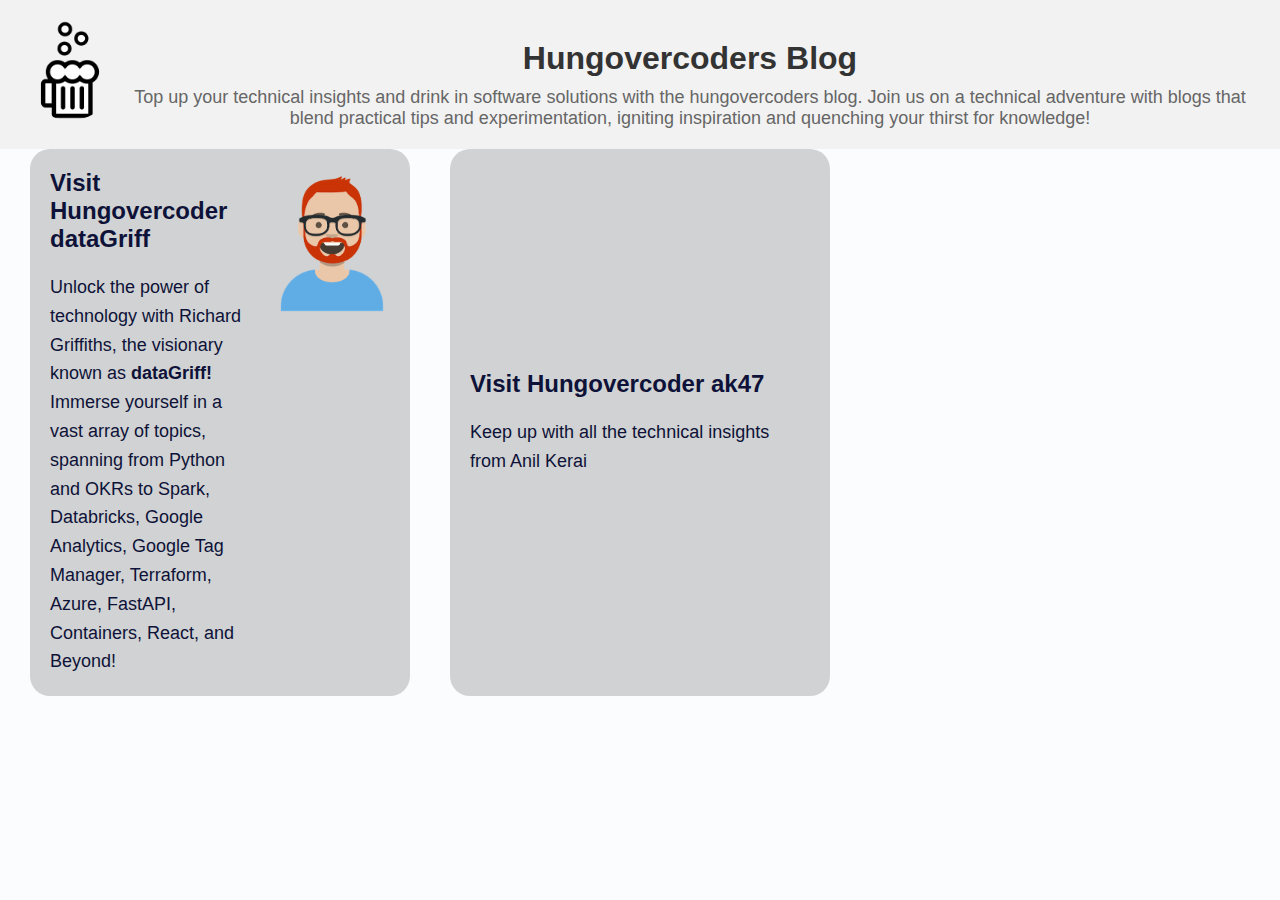
==== docs/index.html @ d2330ed2 "reduced text" ====
<!DOCTYPE html>
<html lang="en">

<head>
  <meta charset="UTF-8" />

  <!-- Primary Meta Tags -->
  <title>Hungovercoders Blog | Technical Insights, Expertise, and Creative Solutions for Software, Data, Architecture,
    and Teams</title>
  <meta name="title"
    content="Hungovercoders Blog | Technical Insights, Expertise, and Creative Solutions for Software, Data, Architecture, and Teams">
  <meta name="description"
    content="Raise your glass to an exhilarating journey as you delve into a captivating realm of technical insights, expert guidance, and intoxicatingly ingenious solutions for software development, data management, architectural design, and team collaboration. Prepare to be pleasantly surprised by a blog that blends practical tips, innovative approaches, and industry best practices, crafting a heady concoction to navigate the ever-evolving landscape of technology. Quench your thirst for knowledge, find inspiration, and seize control with our handcrafted resources, perfectly crafted for tech enthusiasts in the realms of software, data, architecture, and team management. Let's raise the bar and make your tech adventures as memorable as a spirited celebration!">
  <meta name="author" content="Richard Griffiths">
  <meta name="viewport" content="width=device-width, initial-scale=1.0">

  <!-- Open Graph / Facebook -->
  <meta property="og:type" content="website">
  <meta property="og:url" content="https://blog.hungovercoders.com/">
  <meta property="og:title"
    content="Hungovercoders Blog | Technical Insights, Expertise, and Creative Solutions for Software, Data, Architecture, and Teams">
  <meta property="og:description"
    content="Raise your glass to an exhilarating journey as you delve into a captivating realm of technical insights, expert guidance, and intoxicatingly ingenious solutions for software development, data management, architectural design, and team collaboration. Prepare to be pleasantly surprised by a blog that blends practical tips, innovative approaches, and industry best practices, crafting a heady concoction to navigate the ever-evolving landscape of technology. Quench your thirst for knowledge, find inspiration, and seize control with our handcrafted resources, perfectly crafted for tech enthusiasts in the realms of software, data, architecture, and team management. Let's raise the bar and make your tech adventures as memorable as a spirited celebration!">
  <meta property="og:image" content="https://blog.hungovercoders.com/assets/meta_image.png">

  <!-- Twitter -->
  <meta property="twitter:card" content="summary_large_image">
  <meta property="twitter:url" content="https://blog.hungovercoders.com/">
  <meta property="twitter:title"
    content="Hungovercoders Blog | Technical Insights, Expertise, and Creative Solutions for Software, Data, Architecture, and Teams">
  <meta property="twitter:description"
    content="Raise your glass to an exhilarating journey as you delve into a captivating realm of technical insights, expert guidance, and intoxicatingly ingenious solutions for software development, data management, architectural design, and team collaboration. Prepare to be pleasantly surprised by a blog that blends practical tips, innovative approaches, and industry best practices, crafting a heady concoction to navigate the ever-evolving landscape of technology. Quench your thirst for knowledge, find inspiration, and seize control with our handcrafted resources, perfectly crafted for tech enthusiasts in the realms of software, data, architecture, and team management. Let's raise the bar and make your tech adventures as memorable as a spirited celebration!">
  <meta property="twitter:image" content="https://blog.hungovercoders.com/assets/meta_image.png">

  <link rel="stylesheet" href="styles/style01.css" />
  <link rel="icon" type="image/png" sizes="16x16" href="assets/logo3.ico">
  <link rel="apple-touch-icon" type="image/png" sizes="16x16" href="assets/logo3.ico">

  <script>
    window.dataLayer = window.dataLayer || [];
  </script>
  <!-- Google Tag Manager -->
  <script>(function (w, d, s, l, i) {
      w[l] = w[l] || []; w[l].push({
        'gtm.start':
          new Date().getTime(), event: 'gtm.js'
      }); var f = d.getElementsByTagName(s)[0],
        j = d.createElement(s), dl = l != 'dataLayer' ? '&l=' + l : ''; j.async = true; j.src =
          'https://www.googletagmanager.com/gtm.js?id=' + i + dl; f.parentNode.insertBefore(j, f);
    })(window, document, 'script', 'dataLayer', 'GTM-5RJBJWL');</script>
  <!-- End Google Tag Manager -->
</head>

<body>
  <!-- Google Tag Manager (noscript) -->
  <noscript><iframe src="https://www.googletagmanager.com/ns.html?id=GTM-5RJBJWL" height="0" width="0"
      style="display:none;visibility:hidden"></iframe></noscript>
  <!-- End Google Tag Manager (noscript) -->


  <header>
    <div class="header">
      <a href="https://www.hungovercoders.com">
        <img src="assets/logo3.ico" alt="logo" />
      </a>
      <h1 class="header-title">Hungovercoders Blog</h1>
      <p class="header-description">Top up your technical insights and drink in software solutions with the
        hungovercoders blog. Join us on a technical adventure with blogs that blend practical tips and experimentation,
        igniting inspiration and quenching your thirst for knowledge!</p>
    </div>
  </header>
  <main>
    <div class="cards">
      <div class="cards-inner">
        <a href="/datagriff" class="card-link">
          <div class="card-content">
            <h2>Visit Hungovercoder dataGriff</h2>
            <p>Unlock the power of technology with Richard Griffiths, the visionary known as <b>dataGriff!</b> Immerse
              yourself in a vast array of topics, spanning from Python and OKRs to Spark, Databricks, Google Analytics,
              Google Tag Manager, Terraform, Azure, FastAPI, Containers, React, and Beyond!</p>
          </div>
          <div class="card-image-container">
            <img alt="dataGriff" src="assets/datagriff.png" class="card-image">
          </div>
        </a>
      </div>
      <div class="cards-inner">
        <a href="/ak47" class="card-link">
          <div class="card-content">
            <h2>Visit Hungovercoder ak47</h2>
            <p>Keep up with all the technical insights from Anil Kerai</p>
          </div>
          <div class="card-image-container">
            <!-- <img alt="dataGriff" src="assets/datagriff.png" class="card-image"> -->
          </div>
        </a>
      </div>
    </div>
  </main>

</body>

</html>
---- docs/styles/style01.css ----
.header img {
  float: left;
  width: 100px;
  height: 100px;
  border-radius: 50%;
}

.header-title {
  font-size: 32px;
  color: #333;
  margin-top: 20px;
}

.header {
  overflow: hidden;
  background-color: #f1f1f1;
  padding: 20px 10px;
}

.header-description {
  font-size: 18px;
  color: #666;
  margin-top: 10px;
}

.header {
  background-color: #f2f2f2;
  padding: 20px;
  text-align: center;
}

* {
  margin: 0;
  box-sizing: border-box;
}

a, a:hover, a:visited, a:active {
  text-decoration: none;
  color: #0e1238;
}

body {
  font-family: 'Roboto Slab', sans-serif;
  background-color: #fafcfd;
  color: #0e1238;
}

main {
  text-align: center;
}

main h1 {
  padding: 30px 20px 20px;
  font-size: 24px;
}

.container h3 {
  padding: 0 0 30px 30px;
}

/* Cards */
.cards {
  display: grid;
  grid-template-columns: 1fr;
  gap: 40px;
  padding: 0 30px 50px;
}

.cards .cards-inner {
  display: flex;
  background-color: #d1d2d3;
  padding: 20px;
  border-radius: 20px;
  transition: box-shadow 0.4s;
  text-align: left;
  align-items: center;

}

.card-link {
  display: flex;
  text-decoration: none;
  color: inherit;
}

.cards .cards-inner:hover {
  box-shadow: 0 5px 20px rgba(1, 45, 128, 0.5);
}

.cards .cards-inner div i {
  margin-right: 20px;
  font-size: 24px;
}

.cards .cards-inner div p {
  margin-top: 20px;
  line-height: 1.6;
  font-size: 18px;
}

.card-content {
  flex: 1;
}

.card-image-container {
  margin-left: 20px;
}

.card-image {
  max-height: 150px
}

@media (min-width: 600px) {
  main h1 {
    max-width: 500px;
    margin: auto;
  }

  .cards {
    grid-template-columns: repeat(2, 1fr);
  }
}

@media (min-width: 912px) {
  .cards {
    grid-template-columns: repeat(3, 1fr);
  }
}

@media (min-width: 1200px) {
  .container {
    max-width: 1100px;
    margin: auto;
  }
}
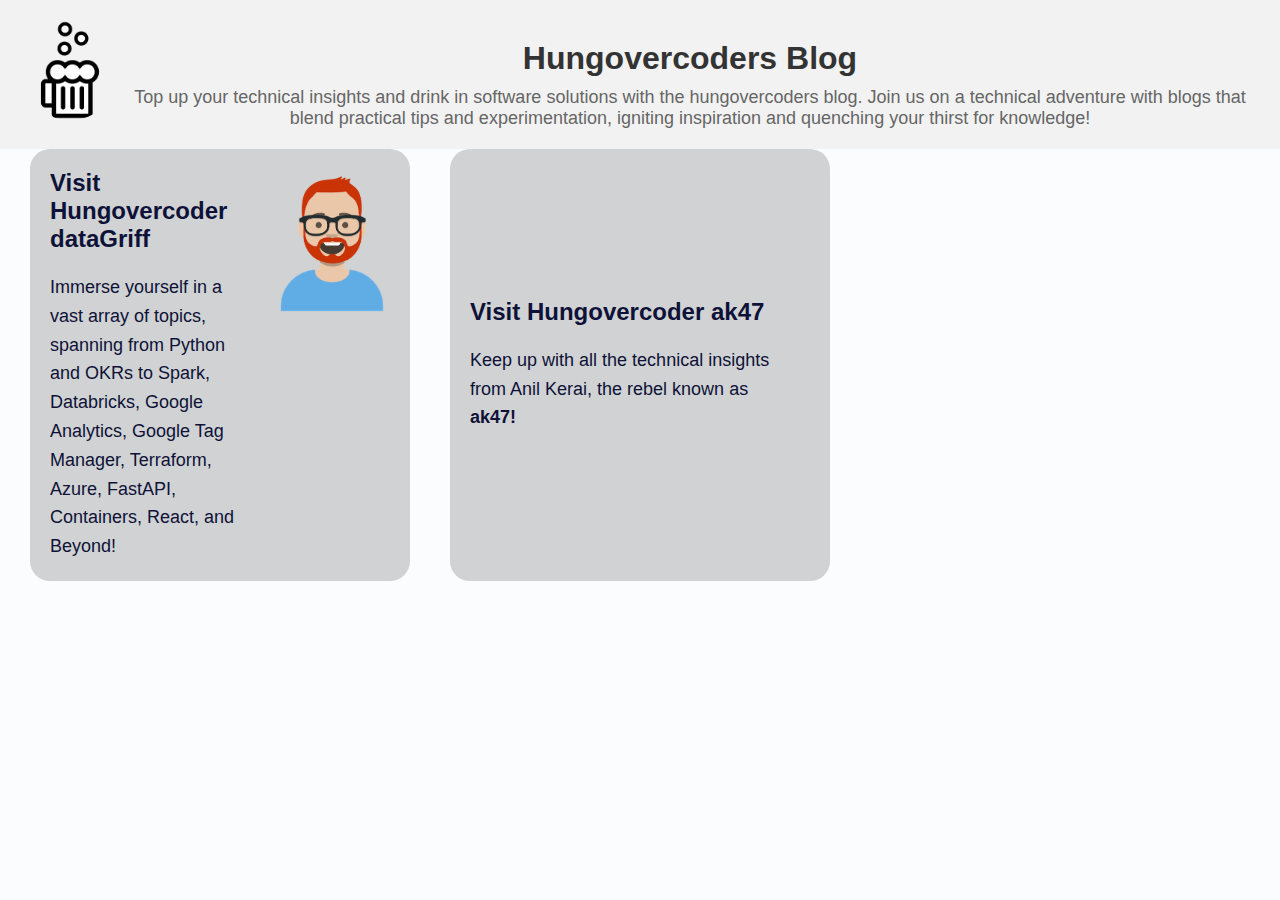
==== commit daa1cb26: "making stuff up" ====
--- a/docs/index.html
+++ b/docs/index.html
@@ -75,9 +75,7 @@
         <a href="/datagriff" class="card-link">
           <div class="card-content">
             <h2>Visit Hungovercoder dataGriff</h2>
-            <p>Unlock the power of technology with Richard Griffiths, the visionary known as <b>dataGriff!</b> Immerse
-              yourself in a vast array of topics, spanning from Python and OKRs to Spark, Databricks, Google Analytics,
-              Google Tag Manager, Terraform, Azure, FastAPI, Containers, React, and Beyond!</p>
+            <p>Immerse yourself in a vast array of topics, spanning from Python and OKRs to Spark, Databricks, Google Analytics, Google Tag Manager, Terraform, Azure, FastAPI, Containers, React, and Beyond!</p>
           </div>
           <div class="card-image-container">
             <img alt="dataGriff" src="assets/datagriff.png" class="card-image">
@@ -88,7 +86,7 @@
         <a href="/ak47" class="card-link">
           <div class="card-content">
             <h2>Visit Hungovercoder ak47</h2>
-            <p>Keep up with all the technical insights from Anil Kerai</p>
+            <p>Keep up with all the technical insights from Anil Kerai, the rebel known as <b>ak47!</b></p>
           </div>
           <div class="card-image-container">
             <!-- <img alt="dataGriff" src="assets/datagriff.png" class="card-image"> -->
--- a/docs/styles/style01.css
+++ b/docs/styles/style01.css
@@ -107,7 +107,8 @@
 }
 
 .card-image {
-  max-height: 150px
+  max-height: 150px;
+  float: right;
 }
 
 @media (min-width: 600px) {
@@ -132,4 +133,14 @@
     max-width: 1100px;
     margin: auto;
   }
+}
+
+@media (max-width: 400px) {
+  .card-link {
+    flex-direction: column;
+  }
+
+  .card-image-container {
+    margin-top: 20px;
+  }
 }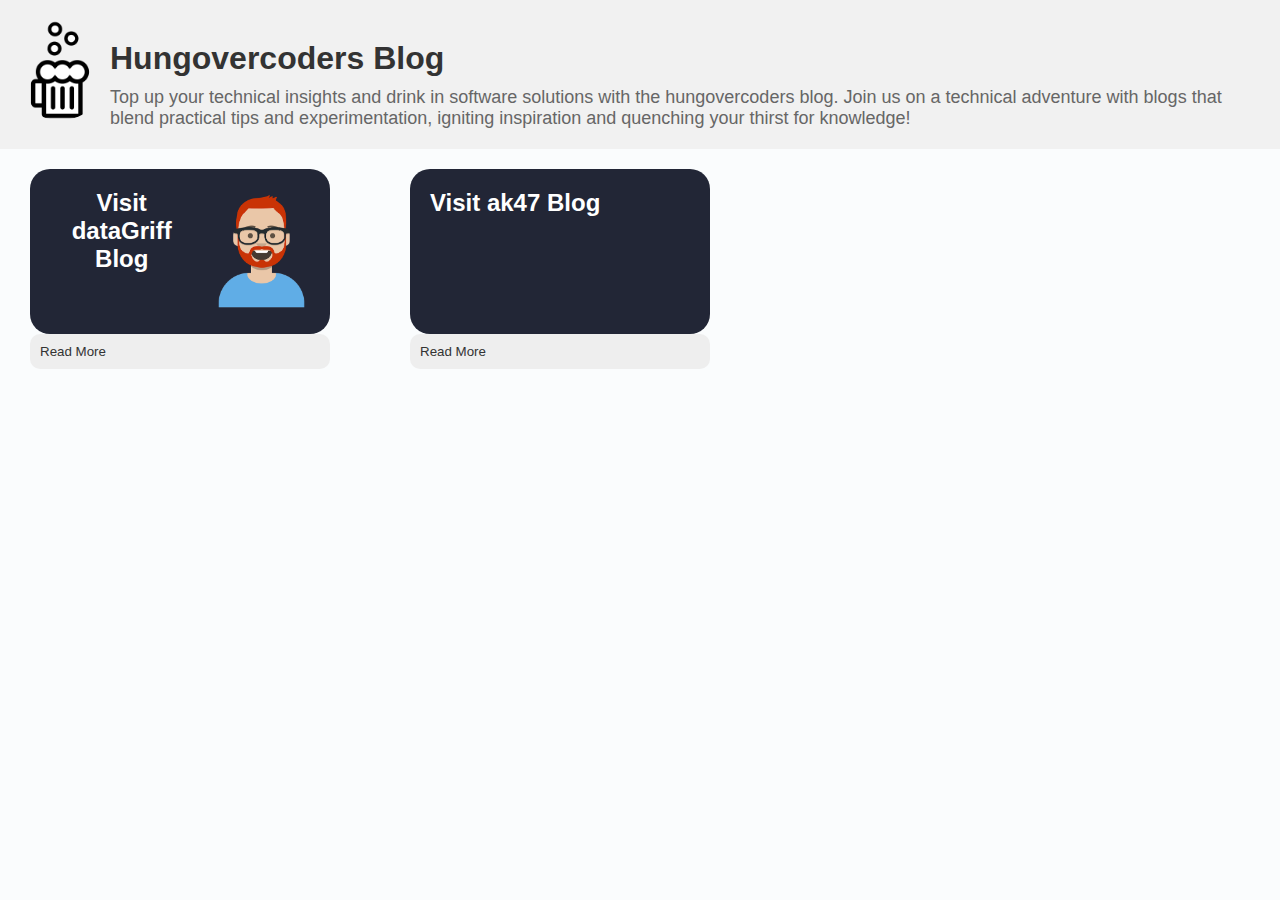
==== commit 5e08399d: "done some funky collapsing" ====
--- a/docs/index.html
+++ b/docs/index.html
@@ -70,32 +70,73 @@
     </div>
   </header>
   <main>
+  
+
+
+
+ 
+    <ul style="list-style-type: none; padding-left: 0;">
     <div class="cards">
+
+        <li>
       <div class="cards-inner">
-        <a href="/datagriff" class="card-link">
-          <div class="card-content">
-            <h2>Visit Hungovercoder dataGriff</h2>
-            <p>Immerse yourself in a vast array of topics, spanning from Python and OKRs to Spark, Databricks, Google Analytics, Google Tag Manager, Terraform, Azure, FastAPI, Containers, React, and Beyond!</p>
+        <div>
+          <a href="/datagriff" class="card-link">
+            <h2>Visit dataGriff Blog</h2>
+            <div class="card-image-container">
+              <img alt="dataGriff" src="assets/datagriff.png" class="card-image">
+            </div>
+          </a>
+          <button class="collapsible">Read More</button>
+          <div class="content">
+            <p>Posts from Richard Griffiths otherwise known as the visionary dataGriff! Immerse yourself in a vast array of topics, spanning from Python and OKRs to Spark and Databricks, Google
+              Analytics, Google Tag Manager, Terraform, Azure, FastAPI, Containers, React, and Beyond!</p>
           </div>
-          <div class="card-image-container">
-            <img alt="dataGriff" src="assets/datagriff.png" class="card-image">
+        </div>
+
+      
+      </div>
+    </li>
+    <li>
+      <div class="cards-inner">
+        <div>
+          <a href="/datagriff" class="card-link">
+            <h2>Visit ak47 Blog</h2>
+            <div class="card-image-container">
+              <!-- <img alt="dataGriff" src="assets/datagriff.png" class="card-image"> -->
+            </div>
+          </a>
+          <button class="collapsible">Read More</button>
+          <div class="content">
+            <p>Posts from Anil Kerai otherwise known as the rebel ak47!</p>
           </div>
-        </a>
+        </div>
+
+  
       </div>
-      <div class="cards-inner">
-        <a href="/ak47" class="card-link">
-          <div class="card-content">
-            <h2>Visit Hungovercoder ak47</h2>
-            <p>Keep up with all the technical insights from Anil Kerai, the rebel known as <b>ak47!</b></p>
-          </div>
-          <div class="card-image-container">
-            <!-- <img alt="dataGriff" src="assets/datagriff.png" class="card-image"> -->
-          </div>
-        </a>
-      </div>
+    </li>
+
     </div>
+  </ul>
   </main>
 
 </body>
 
+<script>
+  var coll = document.getElementsByClassName("collapsible");
+  var i;
+
+  for (i = 0; i < coll.length; i++) {
+    coll[i].addEventListener("click", function () {
+      this.classList.toggle("active");
+      var content = this.nextElementSibling;
+      if (content.style.display === "block") {
+        content.style.display = "none";
+      } else {
+        content.style.display = "block";
+      }
+    });
+  }
+</script>
+
 </html>--- a/docs/styles/style01.css
+++ b/docs/styles/style01.css
@@ -15,18 +15,13 @@
   overflow: hidden;
   background-color: #f1f1f1;
   padding: 20px 10px;
+  text-align: left;
 }
 
 .header-description {
   font-size: 18px;
   color: #666;
   margin-top: 10px;
-}
-
-.header {
-  background-color: #f2f2f2;
-  padding: 20px;
-  text-align: center;
 }
 
 * {
@@ -63,14 +58,13 @@
   display: grid;
   grid-template-columns: 1fr;
   gap: 40px;
-  padding: 0 30px 50px;
+  padding: 0 10px 10px;
 }
 
 .cards .cards-inner {
   display: flex;
-  background-color: #d1d2d3;
+  /* background-color: #ececec;  */
   padding: 20px;
-  border-radius: 20px;
   transition: box-shadow 0.4s;
   text-align: left;
   align-items: center;
@@ -79,13 +73,27 @@
 
 .card-link {
   display: flex;
+  background-color: #222636; 
   text-decoration: none;
+  text-align: center;
   color: inherit;
+  border-radius: 20px;
+  padding: 20px;
+  min-width: 300px;
+  min-height: 165px;
 }
 
-.cards .cards-inner:hover {
+.card-link h2{
+  color: #fff;
+}
+
+.cards .card-link:hover {
   box-shadow: 0 5px 20px rgba(1, 45, 128, 0.5);
-}
+} 
+
+/* .cards .cards-inner:hover {
+  box-shadow: 0 5px 20px rgba(1, 45, 128, 0.5);
+} */
 
 .cards .cards-inner div i {
   margin-right: 20px;
@@ -107,7 +115,7 @@
 }
 
 .card-image {
-  max-height: 150px;
+  max-height: 125px;
   float: right;
 }
 
@@ -119,6 +127,7 @@
 
   .cards {
     grid-template-columns: repeat(2, 1fr);
+    max-width: 800px;
   }
 }
 
@@ -143,4 +152,32 @@
   .card-image-container {
     margin-top: 20px;
   }
+}
+
+.collapsible {
+  background-color: #eee;
+  color: #333;
+  cursor: pointer;
+  padding: 10px;
+  border: none;
+  text-align: left;
+  outline: none;
+  width: 100%;
+  border-radius: 10px;
+  gap:10px;
+}
+
+.content {
+  padding: 0 10px;
+  display: none;
+  overflow: hidden;
+  background-color: #f9f9f9;
+}
+
+.collapsible.active {
+  background-color: #ccc;
+}
+
+.collapsible.active + .content {
+  display: block;
 }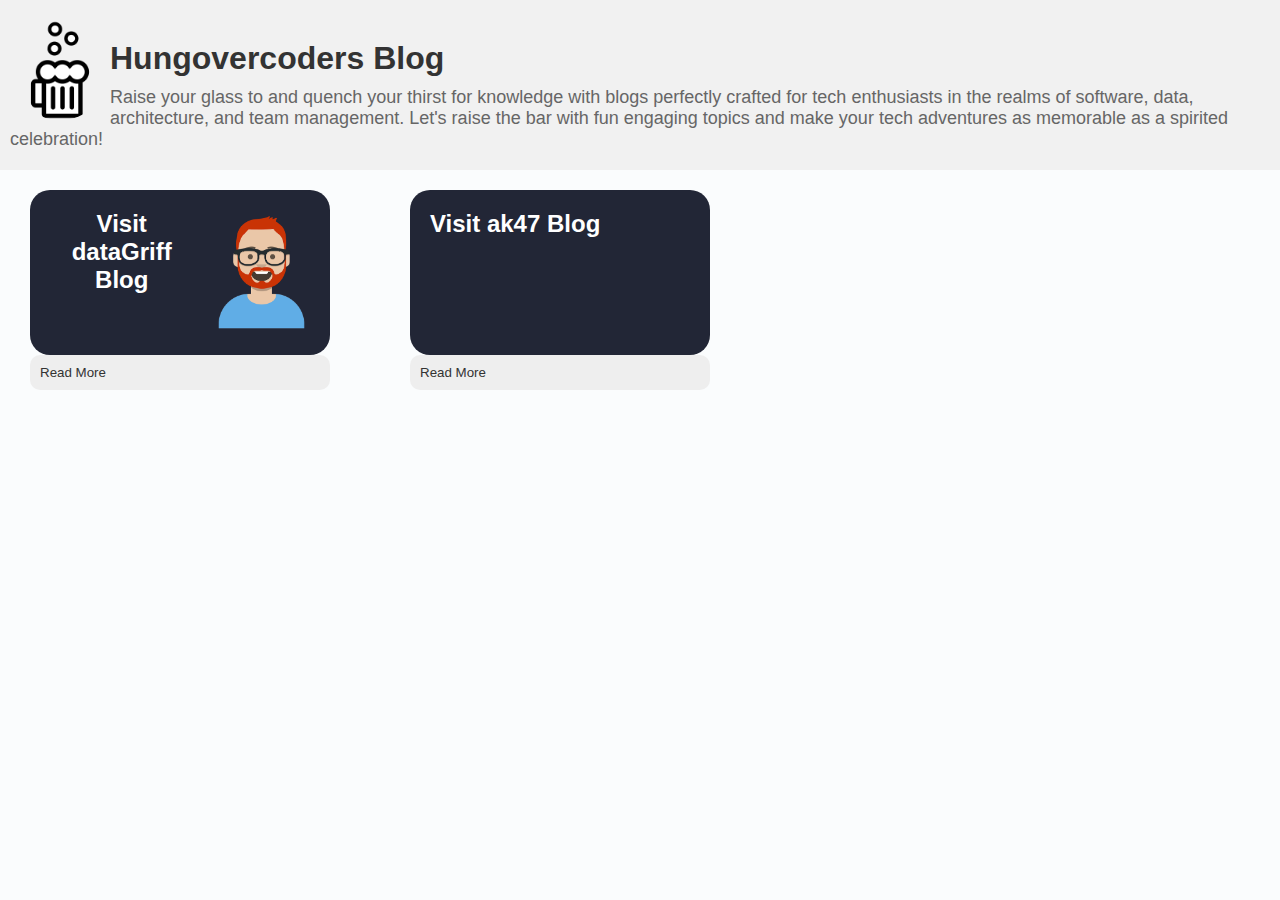
==== commit 38fe5a27: "amending meta" ====
--- a/docs/index.html
+++ b/docs/index.html
@@ -5,31 +5,32 @@
   <meta charset="UTF-8" />
 
   <!-- Primary Meta Tags -->
-  <title>Hungovercoders Blog | Technical Insights, Expertise, and Creative Solutions for Software, Data, Architecture,
-    and Teams</title>
-  <meta name="title"
-    content="Hungovercoders Blog | Technical Insights, Expertise, and Creative Solutions for Software, Data, Architecture, and Teams">
-  <meta name="description"
-    content="Raise your glass to an exhilarating journey as you delve into a captivating realm of technical insights, expert guidance, and intoxicatingly ingenious solutions for software development, data management, architectural design, and team collaboration. Prepare to be pleasantly surprised by a blog that blends practical tips, innovative approaches, and industry best practices, crafting a heady concoction to navigate the ever-evolving landscape of technology. Quench your thirst for knowledge, find inspiration, and seize control with our handcrafted resources, perfectly crafted for tech enthusiasts in the realms of software, data, architecture, and team management. Let's raise the bar and make your tech adventures as memorable as a spirited celebration!">
+  <title>Fun Technical Insights and Solutions | Hungovercoders Blog</title>
+  <meta name="title" content="Fun Technical Insights and Solutions | Hungovercoders Blog">
+  <meta name="description" content="Top up your technology knowledge and drink in software solutions with the
+  hungovercoders blog. Here you'll find intoxicatingly ingenious ideas for software development, data management, architectural
+  design, and team collaboration.">
   <meta name="author" content="Richard Griffiths">
   <meta name="viewport" content="width=device-width, initial-scale=1.0">
 
   <!-- Open Graph / Facebook -->
   <meta property="og:type" content="website">
   <meta property="og:url" content="https://blog.hungovercoders.com/">
-  <meta property="og:title"
-    content="Hungovercoders Blog | Technical Insights, Expertise, and Creative Solutions for Software, Data, Architecture, and Teams">
+  <meta property="og:title" content="Fun Technical Insights and Solutions | Hungovercoders Blog">
   <meta property="og:description"
-    content="Raise your glass to an exhilarating journey as you delve into a captivating realm of technical insights, expert guidance, and intoxicatingly ingenious solutions for software development, data management, architectural design, and team collaboration. Prepare to be pleasantly surprised by a blog that blends practical tips, innovative approaches, and industry best practices, crafting a heady concoction to navigate the ever-evolving landscape of technology. Quench your thirst for knowledge, find inspiration, and seize control with our handcrafted resources, perfectly crafted for tech enthusiasts in the realms of software, data, architecture, and team management. Let's raise the bar and make your tech adventures as memorable as a spirited celebration!">
+    content="Top up your technology knowledge and drink in software solutions with the
+  hungovercoders blog. Here you'll find intoxicatingly ingenious ideas for software development, data management, architectural
+  design, and team collaboration.">
   <meta property="og:image" content="https://blog.hungovercoders.com/assets/meta_image.png">
 
   <!-- Twitter -->
   <meta property="twitter:card" content="summary_large_image">
   <meta property="twitter:url" content="https://blog.hungovercoders.com/">
-  <meta property="twitter:title"
-    content="Hungovercoders Blog | Technical Insights, Expertise, and Creative Solutions for Software, Data, Architecture, and Teams">
+  <meta property="twitter:title" content="Fun Technical Insights and Solutions | Hungovercoders Blog">
   <meta property="twitter:description"
-    content="Raise your glass to an exhilarating journey as you delve into a captivating realm of technical insights, expert guidance, and intoxicatingly ingenious solutions for software development, data management, architectural design, and team collaboration. Prepare to be pleasantly surprised by a blog that blends practical tips, innovative approaches, and industry best practices, crafting a heady concoction to navigate the ever-evolving landscape of technology. Quench your thirst for knowledge, find inspiration, and seize control with our handcrafted resources, perfectly crafted for tech enthusiasts in the realms of software, data, architecture, and team management. Let's raise the bar and make your tech adventures as memorable as a spirited celebration!">
+    content="Top up your technology knowledge and drink in software solutions with the
+  hungovercoders blog. Here you'll find intoxicatingly ingenious ideas for software development, data management, architectural
+  design, and team collaboration.">
   <meta property="twitter:image" content="https://blog.hungovercoders.com/assets/meta_image.png">
 
   <link rel="stylesheet" href="styles/style01.css" />
@@ -64,60 +65,57 @@
         <img src="assets/logo3.ico" alt="logo" />
       </a>
       <h1 class="header-title">Hungovercoders Blog</h1>
-      <p class="header-description">Top up your technical insights and drink in software solutions with the
-        hungovercoders blog. Join us on a technical adventure with blogs that blend practical tips and experimentation,
-        igniting inspiration and quenching your thirst for knowledge!</p>
+      <p class="header-description">
+        Raise your glass to and quench your thirst for knowledge with blogs perfectly crafted for tech enthusiasts in the realms of software, data, architecture, and
+        team management. Let's raise the bar with fun engaging topics and make your tech adventures as memorable as a spirited celebration!
+</p>
     </div>
   </header>
   <main>
-  
+    <ul style="list-style-type: none; padding-left: 0;">
+      <div class="cards">
+
+        <li>
+          <div class="cards-inner">
+            <div>
+              <a href="/datagriff" class="card-link">
+                <h2>Visit dataGriff Blog</h2>
+                <div class="card-image-container">
+                  <img alt="dataGriff" src="assets/datagriff.png" class="card-image">
+                </div>
+              </a>
+              <button class="collapsible">Read More</button>
+              <div class="content">
+                <p>Posts from Richard Griffiths otherwise known as the visionary dataGriff! Immerse yourself in a vast
+                  array of topics, spanning from Python and OKRs to Spark and Databricks, Google
+                  Analytics, Google Tag Manager, Terraform, Azure, FastAPI, Containers, React, and Beyond!</p>
+              </div>
+            </div>
 
 
+          </div>
+        </li>
+        <li>
+          <div class="cards-inner">
+            <div>
+              <a href="/datagriff" class="card-link">
+                <h2>Visit ak47 Blog</h2>
+                <div class="card-image-container">
+                  <!-- <img alt="dataGriff" src="assets/datagriff.png" class="card-image"> -->
+                </div>
+              </a>
+              <button class="collapsible">Read More</button>
+              <div class="content">
+                <p>Posts from Anil Kerai otherwise known as the rebel ak47!</p>
+              </div>
+            </div>
 
- 
-    <ul style="list-style-type: none; padding-left: 0;">
-    <div class="cards">
 
-        <li>
-      <div class="cards-inner">
-        <div>
-          <a href="/datagriff" class="card-link">
-            <h2>Visit dataGriff Blog</h2>
-            <div class="card-image-container">
-              <img alt="dataGriff" src="assets/datagriff.png" class="card-image">
-            </div>
-          </a>
-          <button class="collapsible">Read More</button>
-          <div class="content">
-            <p>Posts from Richard Griffiths otherwise known as the visionary dataGriff! Immerse yourself in a vast array of topics, spanning from Python and OKRs to Spark and Databricks, Google
-              Analytics, Google Tag Manager, Terraform, Azure, FastAPI, Containers, React, and Beyond!</p>
           </div>
-        </div>
+        </li>
 
-      
       </div>
-    </li>
-    <li>
-      <div class="cards-inner">
-        <div>
-          <a href="/datagriff" class="card-link">
-            <h2>Visit ak47 Blog</h2>
-            <div class="card-image-container">
-              <!-- <img alt="dataGriff" src="assets/datagriff.png" class="card-image"> -->
-            </div>
-          </a>
-          <button class="collapsible">Read More</button>
-          <div class="content">
-            <p>Posts from Anil Kerai otherwise known as the rebel ak47!</p>
-          </div>
-        </div>
-
-  
-      </div>
-    </li>
-
-    </div>
-  </ul>
+    </ul>
   </main>
 
 </body>
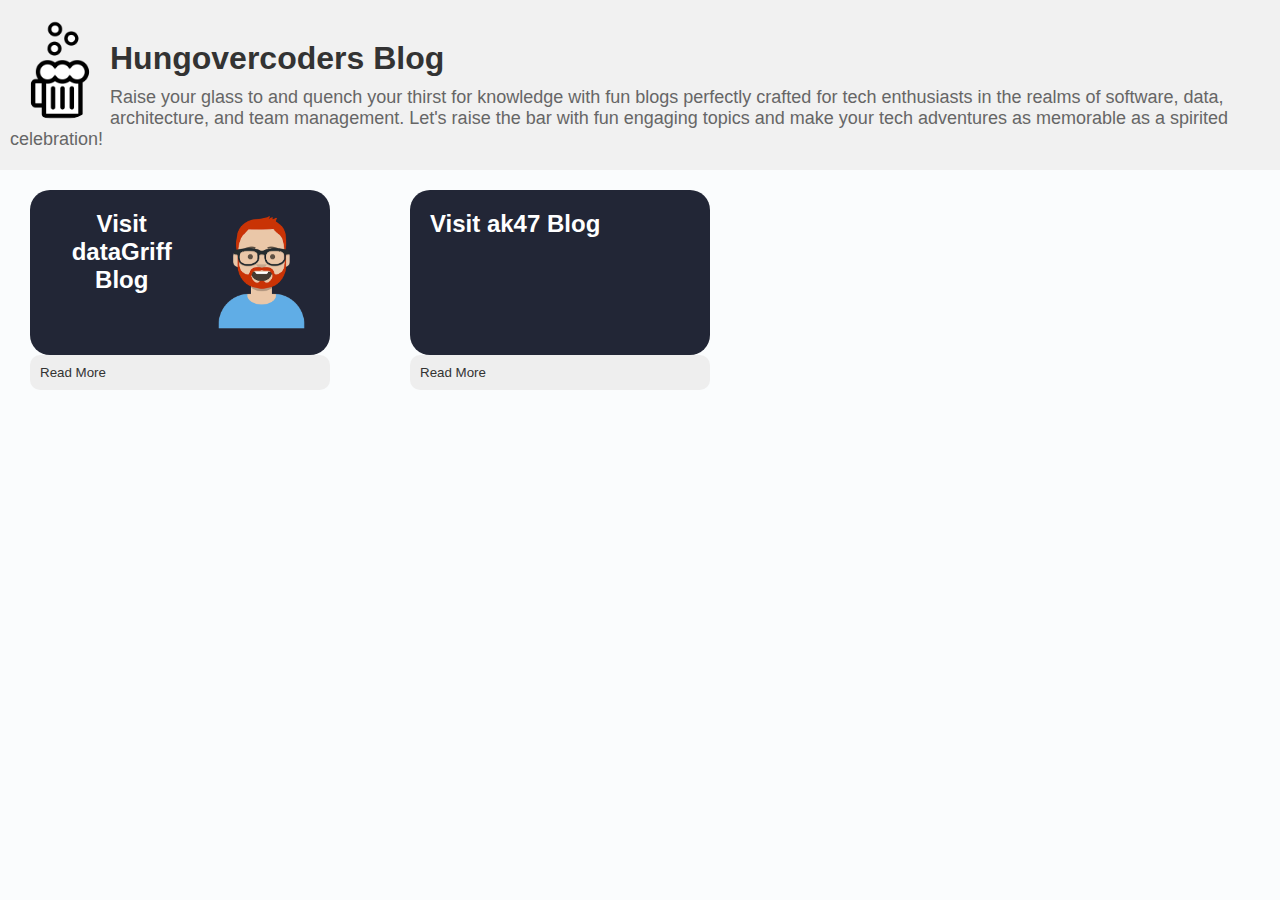
==== commit 38d6cb15: "improving meta" ====
--- a/docs/index.html
+++ b/docs/index.html
@@ -8,8 +8,7 @@
   <title>Fun Technical Insights and Solutions | Hungovercoders Blog</title>
   <meta name="title" content="Fun Technical Insights and Solutions | Hungovercoders Blog">
   <meta name="description" content="Top up your technology knowledge and drink in software solutions with the
-  hungovercoders blog. Here you'll find intoxicatingly ingenious ideas for software development, data management, architectural
-  design, and team collaboration.">
+  hungovercoders blog. Here you'll find intoxicatingly ingenious ideas for development, data, architecture and teams.">
   <meta name="author" content="Richard Griffiths">
   <meta name="viewport" content="width=device-width, initial-scale=1.0">
 
@@ -17,20 +16,16 @@
   <meta property="og:type" content="website">
   <meta property="og:url" content="https://blog.hungovercoders.com/">
   <meta property="og:title" content="Fun Technical Insights and Solutions | Hungovercoders Blog">
-  <meta property="og:description"
-    content="Top up your technology knowledge and drink in software solutions with the
-  hungovercoders blog. Here you'll find intoxicatingly ingenious ideas for software development, data management, architectural
-  design, and team collaboration.">
+  <meta property="og:description" content="Top up your technology knowledge and drink in software solutions with the
+  hungovercoders blog. Here you'll find intoxicatingly ingenious ideas for development, data, architecture and teams.">
   <meta property="og:image" content="https://blog.hungovercoders.com/assets/meta_image.png">
 
   <!-- Twitter -->
   <meta property="twitter:card" content="summary_large_image">
   <meta property="twitter:url" content="https://blog.hungovercoders.com/">
   <meta property="twitter:title" content="Fun Technical Insights and Solutions | Hungovercoders Blog">
-  <meta property="twitter:description"
-    content="Top up your technology knowledge and drink in software solutions with the
-  hungovercoders blog. Here you'll find intoxicatingly ingenious ideas for software development, data management, architectural
-  design, and team collaboration.">
+  <meta property="twitter:description" content="Top up your technology knowledge and drink in software solutions with the
+  hungovercoders blog. Here you'll find intoxicatingly ingenious ideas for development, data, architecture and teams.">
   <meta property="twitter:image" content="https://blog.hungovercoders.com/assets/meta_image.png">
 
   <link rel="stylesheet" href="styles/style01.css" />
@@ -66,9 +61,10 @@
       </a>
       <h1 class="header-title">Hungovercoders Blog</h1>
       <p class="header-description">
-        Raise your glass to and quench your thirst for knowledge with blogs perfectly crafted for tech enthusiasts in the realms of software, data, architecture, and
-        team management. Let's raise the bar with fun engaging topics and make your tech adventures as memorable as a spirited celebration!
-</p>
+        Raise your glass to and quench your thirst for knowledge with fun blogs perfectly crafted for tech enthusiasts in
+        the realms of software, data, architecture, and team management. Let's raise the bar with fun engaging topics and make your tech adventures as memorable as a
+        spirited celebration!
+      </p>
     </div>
   </header>
   <main>
@@ -86,8 +82,8 @@
               </a>
               <button class="collapsible">Read More</button>
               <div class="content">
-                <p>Posts from Richard Griffiths otherwise known as the visionary dataGriff! Immerse yourself in a vast
-                  array of topics, spanning from Python and OKRs to Spark and Databricks, Google
+                <p>Posts from Richard Griffiths otherwise known as the visionary dataGriff! This hungovercoders blog
+                  immerses you in a vast array of enjoyable technical topics, spanning from Python and OKRs to Spark and Databricks, Google
                   Analytics, Google Tag Manager, Terraform, Azure, FastAPI, Containers, React, and Beyond!</p>
               </div>
             </div>
@@ -106,7 +102,8 @@
               </a>
               <button class="collapsible">Read More</button>
               <div class="content">
-                <p>Posts from Anil Kerai otherwise known as the rebel ak47!</p>
+                <p>Posts from Anil Kerai otherwise known as the rebel ak47! This hungovercoders blog
+                  immerse you in a vast array of fun technology subjects!</p>
               </div>
             </div>
 
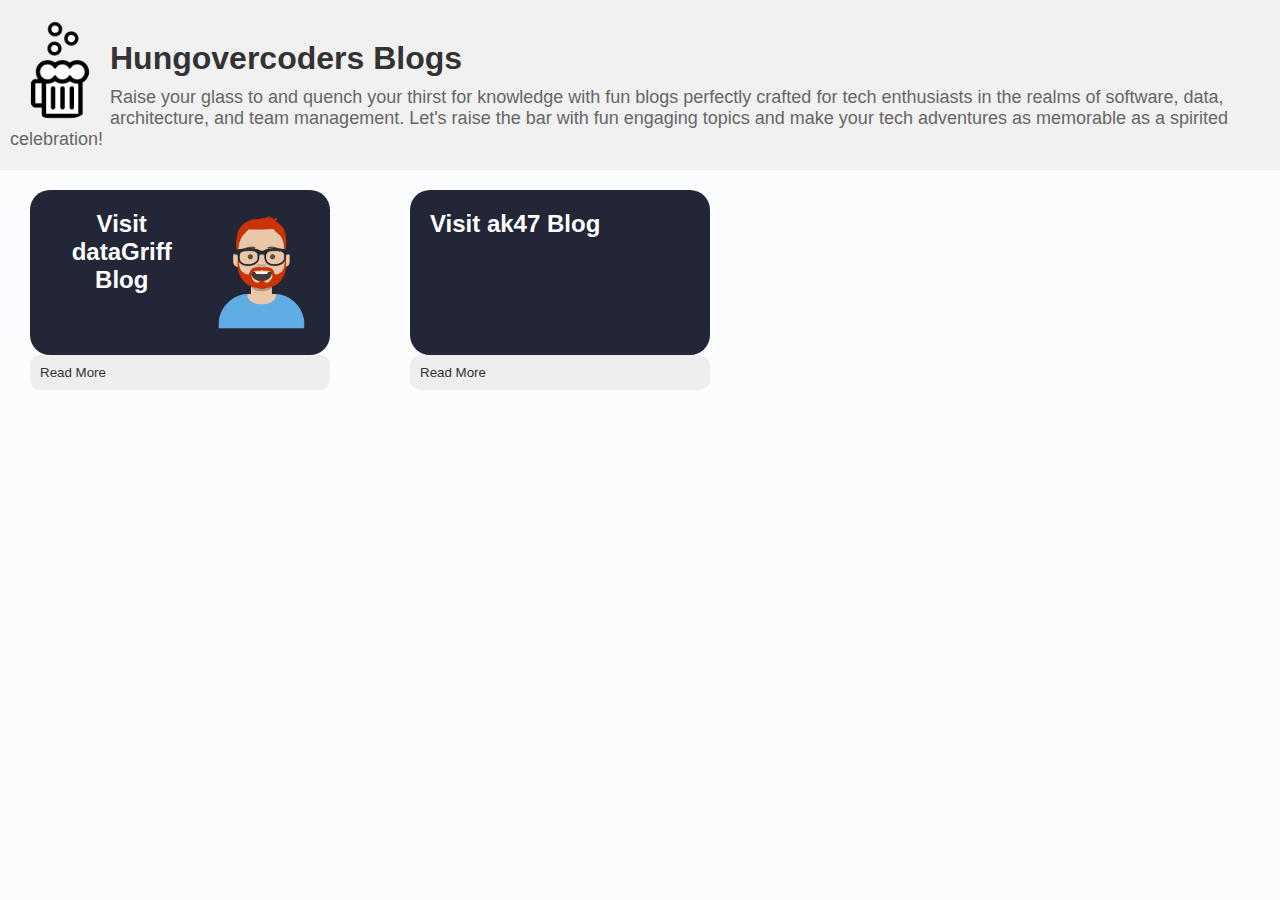
==== commit 01dd5aec: "added an s" ====
--- a/docs/index.html
+++ b/docs/index.html
@@ -8,7 +8,7 @@
   <title>Fun Technical Insights and Solutions | Hungovercoders Blog</title>
   <meta name="title" content="Fun Technical Insights and Solutions | Hungovercoders Blog">
   <meta name="description" content="Top up your technology knowledge and drink in software solutions with the
-  hungovercoders blog. Here you'll find intoxicatingly ingenious ideas for development, data, architecture and teams.">
+  hungovercoders blog. Here you'll find fun and intoxicatingly ingenious ideas.">
   <meta name="author" content="Richard Griffiths">
   <meta name="viewport" content="width=device-width, initial-scale=1.0">
 
@@ -17,7 +17,7 @@
   <meta property="og:url" content="https://blog.hungovercoders.com/">
   <meta property="og:title" content="Fun Technical Insights and Solutions | Hungovercoders Blog">
   <meta property="og:description" content="Top up your technology knowledge and drink in software solutions with the
-  hungovercoders blog. Here you'll find intoxicatingly ingenious ideas for development, data, architecture and teams.">
+  hungovercoders blog. Here you'll find fun and intoxicatingly ingenious ideas.">
   <meta property="og:image" content="https://blog.hungovercoders.com/assets/meta_image.png">
 
   <!-- Twitter -->
@@ -25,7 +25,7 @@
   <meta property="twitter:url" content="https://blog.hungovercoders.com/">
   <meta property="twitter:title" content="Fun Technical Insights and Solutions | Hungovercoders Blog">
   <meta property="twitter:description" content="Top up your technology knowledge and drink in software solutions with the
-  hungovercoders blog. Here you'll find intoxicatingly ingenious ideas for development, data, architecture and teams.">
+  hungovercoders blog. Here you'll find fun and intoxicatingly ingenious ideas.">
   <meta property="twitter:image" content="https://blog.hungovercoders.com/assets/meta_image.png">
 
   <link rel="stylesheet" href="styles/style01.css" />
@@ -59,7 +59,7 @@
       <a href="https://www.hungovercoders.com">
         <img src="assets/logo3.ico" alt="logo" />
       </a>
-      <h1 class="header-title">Hungovercoders Blog</h1>
+      <h1 class="header-title">Hungovercoders Blogs</h1>
       <p class="header-description">
         Raise your glass to and quench your thirst for knowledge with fun blogs perfectly crafted for tech enthusiasts in
         the realms of software, data, architecture, and team management. Let's raise the bar with fun engaging topics and make your tech adventures as memorable as a
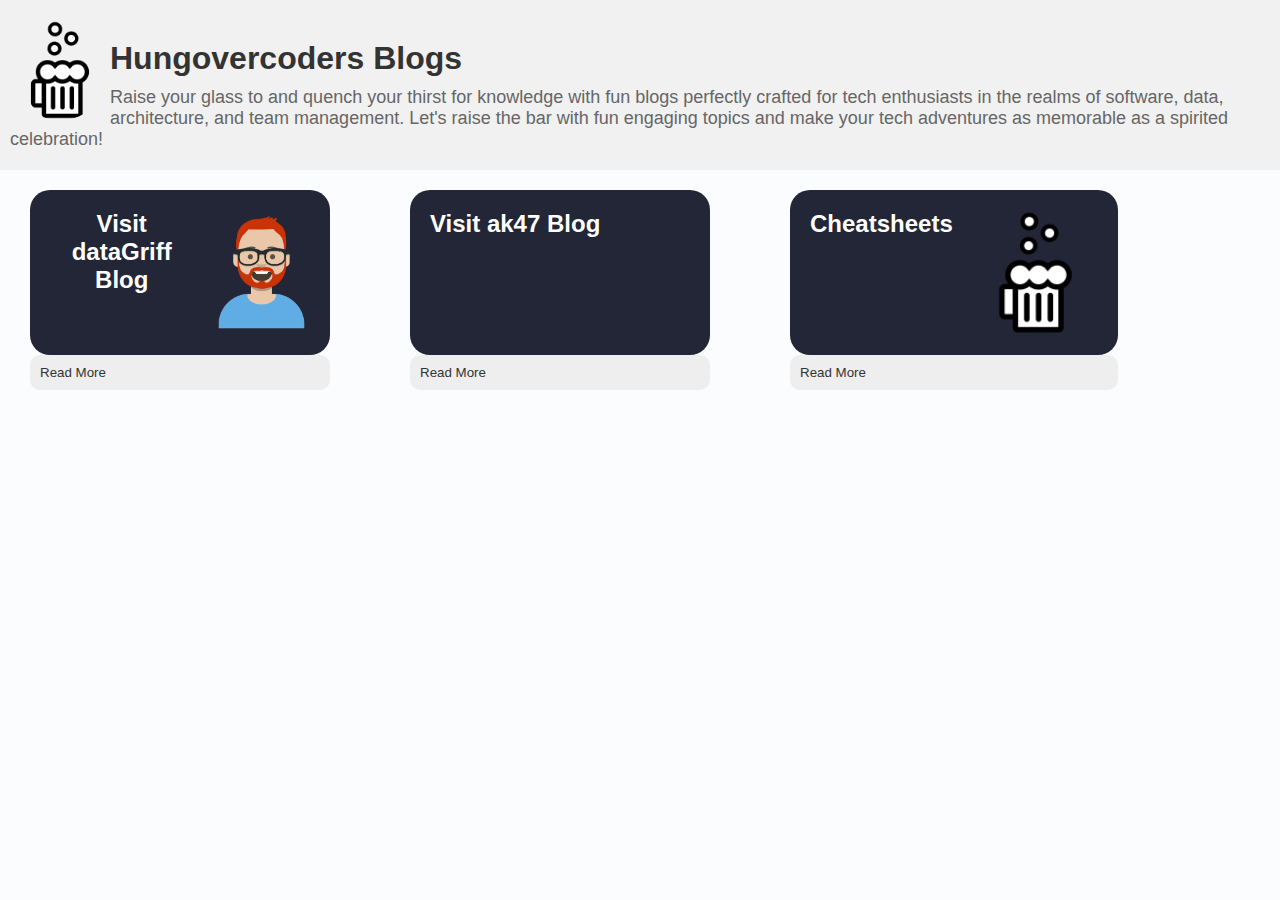
==== commit 79174ad9: "sorted gitpod file" ====
--- a/docs/index.html
+++ b/docs/index.html
@@ -111,6 +111,25 @@
           </div>
         </li>
 
+        <li>
+          <div class="cards-inner">
+            <div>
+              <a href="/cheatsheets" class="card-link">
+                <h2>Cheatsheets</h2>
+                <div class="card-image-container">
+                   <img alt="cheatsheets" src="assets/logo3.ico" class="card-image">
+                </div>
+              </a>
+              <button class="collapsible">Read More</button>
+              <div class="content">
+                <p>All of the cheatsheets from the hungovercoders for docker, git, gitpod, dotnet, python, yaml and everything in between!</p>
+              </div>
+            </div>
+
+
+          </div>
+        </li>
+
       </div>
     </ul>
   </main>
